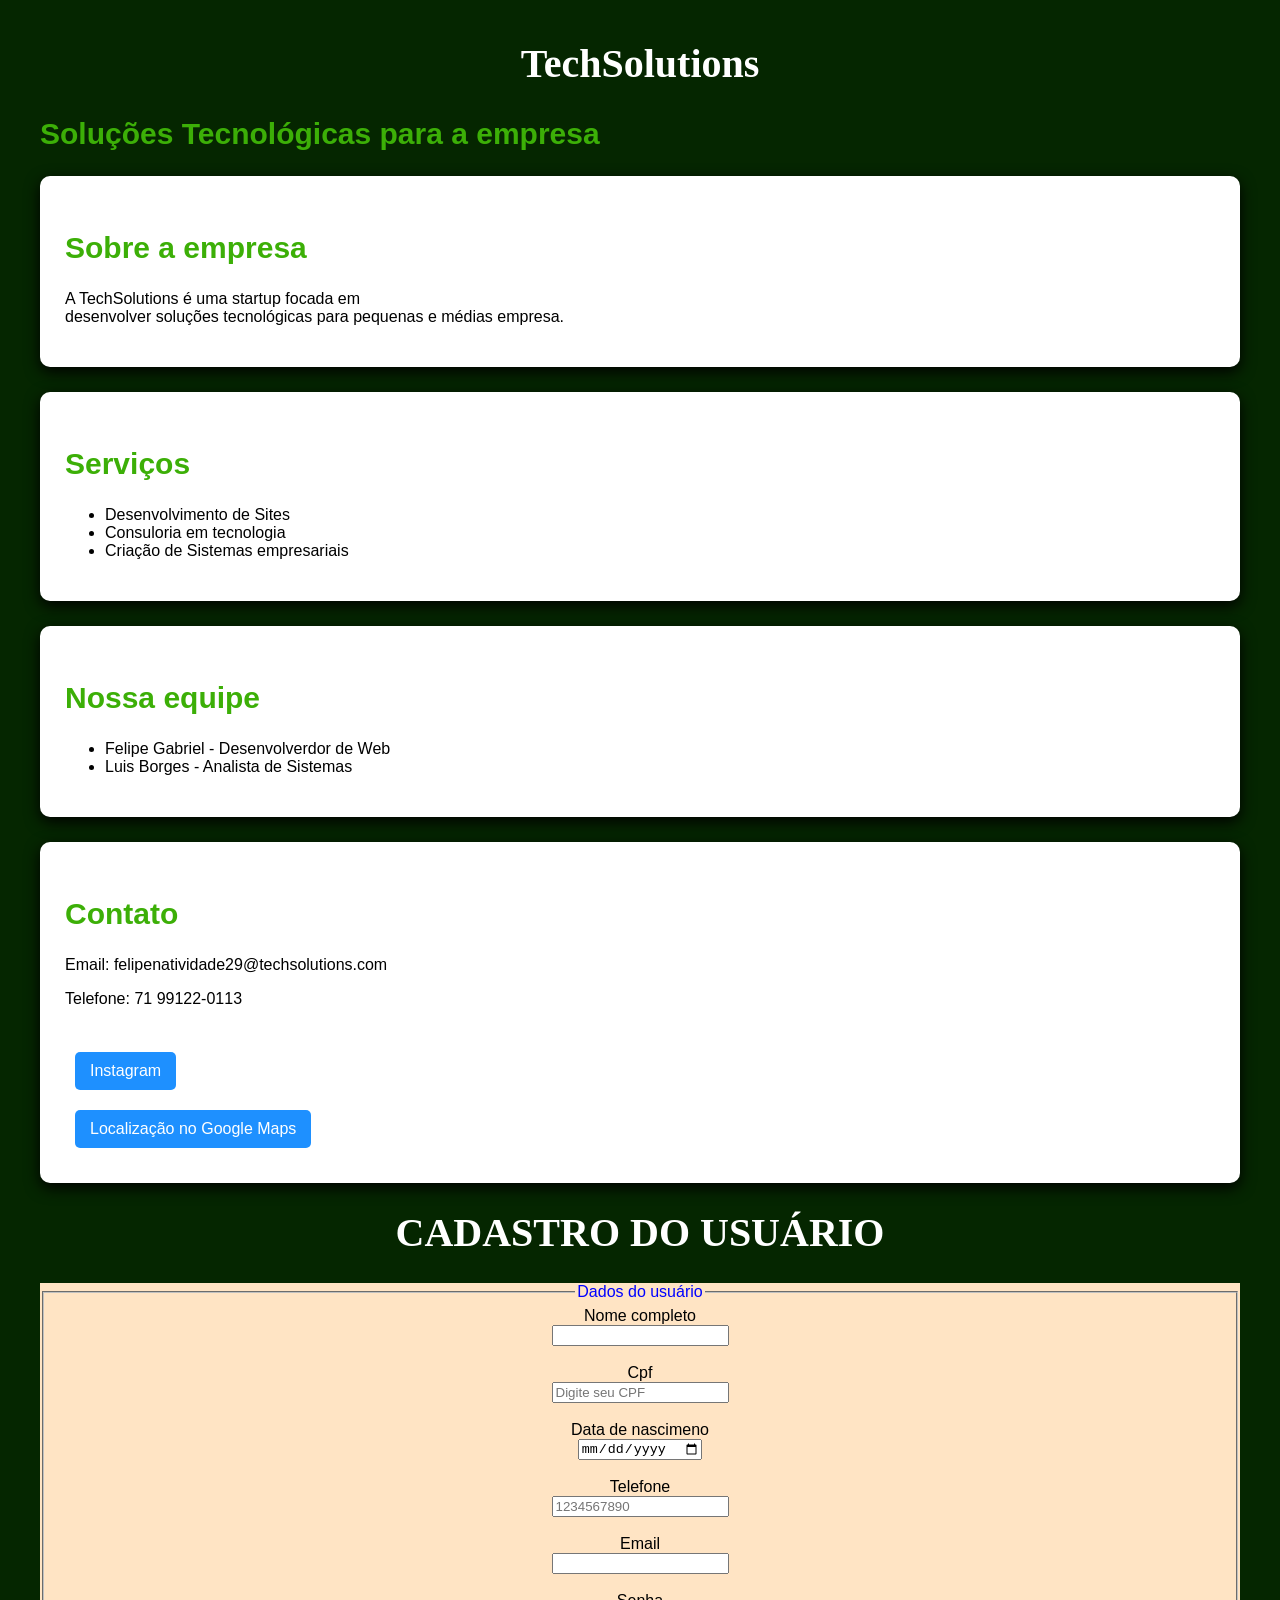
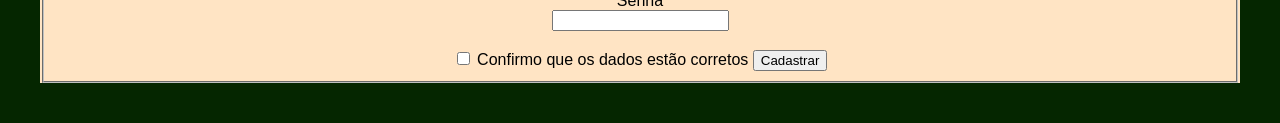
==== index.html @ b9e9bdde "site junto com o formulario" ====
<!DOCTYPE html>
<html lang="pt-br">

<head>
    <meta charset="UTF-8">
    <meta name="viewport" content="width=device-width, initial-scale=1.0">
    <title>TechSolutions</title>
    <link rel="stylesheet" href="style.css">
</head>

<body>
   
        <h1>TechSolutions</h1>
 
        <h2>Soluções Tecnológicas para a empresa</h2>


    <div class="card">

        <h2>Sobre a empresa</h2>

        <p>A TechSolutions é uma startup focada em <br> desenvolver soluções tecnológicas para pequenas e médias
            empresa. </p>


    </div>

    <div class="card">

        <h2 class="UL">Serviços</h2>
        <ul >
            <li>Desenvolvimento de Sites</li>
            <li>Consuloria em tecnologia</li>
            <li>Criação de Sistemas empresariais</li>
        </ul>

    </div>

    <div class="card">

        <h2>Nossa equipe</h2>

        <ul>
            <li>Felipe Gabriel - Desenvolverdor de Web</li>
            <li>Luis Borges - Analista de Sistemas</li>
        </ul>

    </div>

    <div class="card">

        <h2>Contato</h2>

        <p>Email: felipenatividade29@techsolutions.com</p>
        <p>Telefone: 71 99122-0113</p>



       <img src="startup.jpeg" alt="">

        <br>

        <a href="https://www.instagram.com/sougbr5?igsh=ZnJrdDI3NDVpM3F4" class="">Instagram</a>

        <br>

        <a href="https://share.google/DyYg4y6pBaPTcvIfC" class="t">Localização no Google Maps</a>

    </div>

  <h1 ALIGN="center">CADASTRO DO USUÁRIO</h1>
    <div class="conteiner">


         <form>

        <fieldset>

            <legend class="leg">Dados do usuário</legend>

            <label for="Nome">Nome completo</label><br>
            <input type="text" id="nome" minlength="3" maxlength="50"><br>
            <br>
            <label for="cpf">Cpf</label><br>
            <input type="text" id="cpf" placeholder="Digite seu CPF"><br>
            <br>
            <label for="Data">Data de nascimeno</label><br>
            <input type="date" id="data"><br>
            <br>
            <label for="">Telefone</label><br>
            <input type="tel" id="telefone" pattern="[0-9]{11}" placeholder="1234567890"><br>
            <br>
            <label for="">Email</label><br>
            <input type="email" id="email"><br>
            <br>
            <label for="senha">Senha</label><br>
            <input type="password" id="senha"><br>
            <br>
            <input type="checkbox" required>
            <label>Confirmo que os dados estão corretos</label>
            <button type="submit">Cadastrar</button>

        </fieldset>

    </form>

    </div>

</body>

</html>
---- style.css ----
body {
    background-color: rgb(5, 38, 0);
    margin: 40px;
    font-family: Arial, Helvetica, sans-serif;
}

h1 {
    font-family: Georgia, 'Times New Roman', Times, serif;
    text-align: center;
    color: rgb(255, 255, 255);
    font-size: 40px;
}

h2 {
    font-size: 30px;
    color: rgb(60, 175, 7);
    margin-top: 30px;
}

img {
    width: 400px;
    border-radius: 5px;
    display: block;
    margin: auto;
}

a {
    background-color: dodgerblue;
    color: white;
    padding: 10px 15px;
    text-decoration: none;
    border-radius: 5px;
    display: inline-block;
    margin-top: 10px;
    margin: 10px;

}

a:hover {
    background-color: rgb(83, 50, 204);
}
 
.card {
    background-color: rgb(255, 255, 255);
    padding: 25px;
    margin-top: 25px;
    border-radius: 10px;
    box-shadow: 0px 5px 15px rgba(0,0,0.1);
}

.conteiner{
    background-color: bisque;
    border: 5px;
    text-align: center;
    
}
 .leg{
    color: blue;
    text-decoration: double;
    
 }
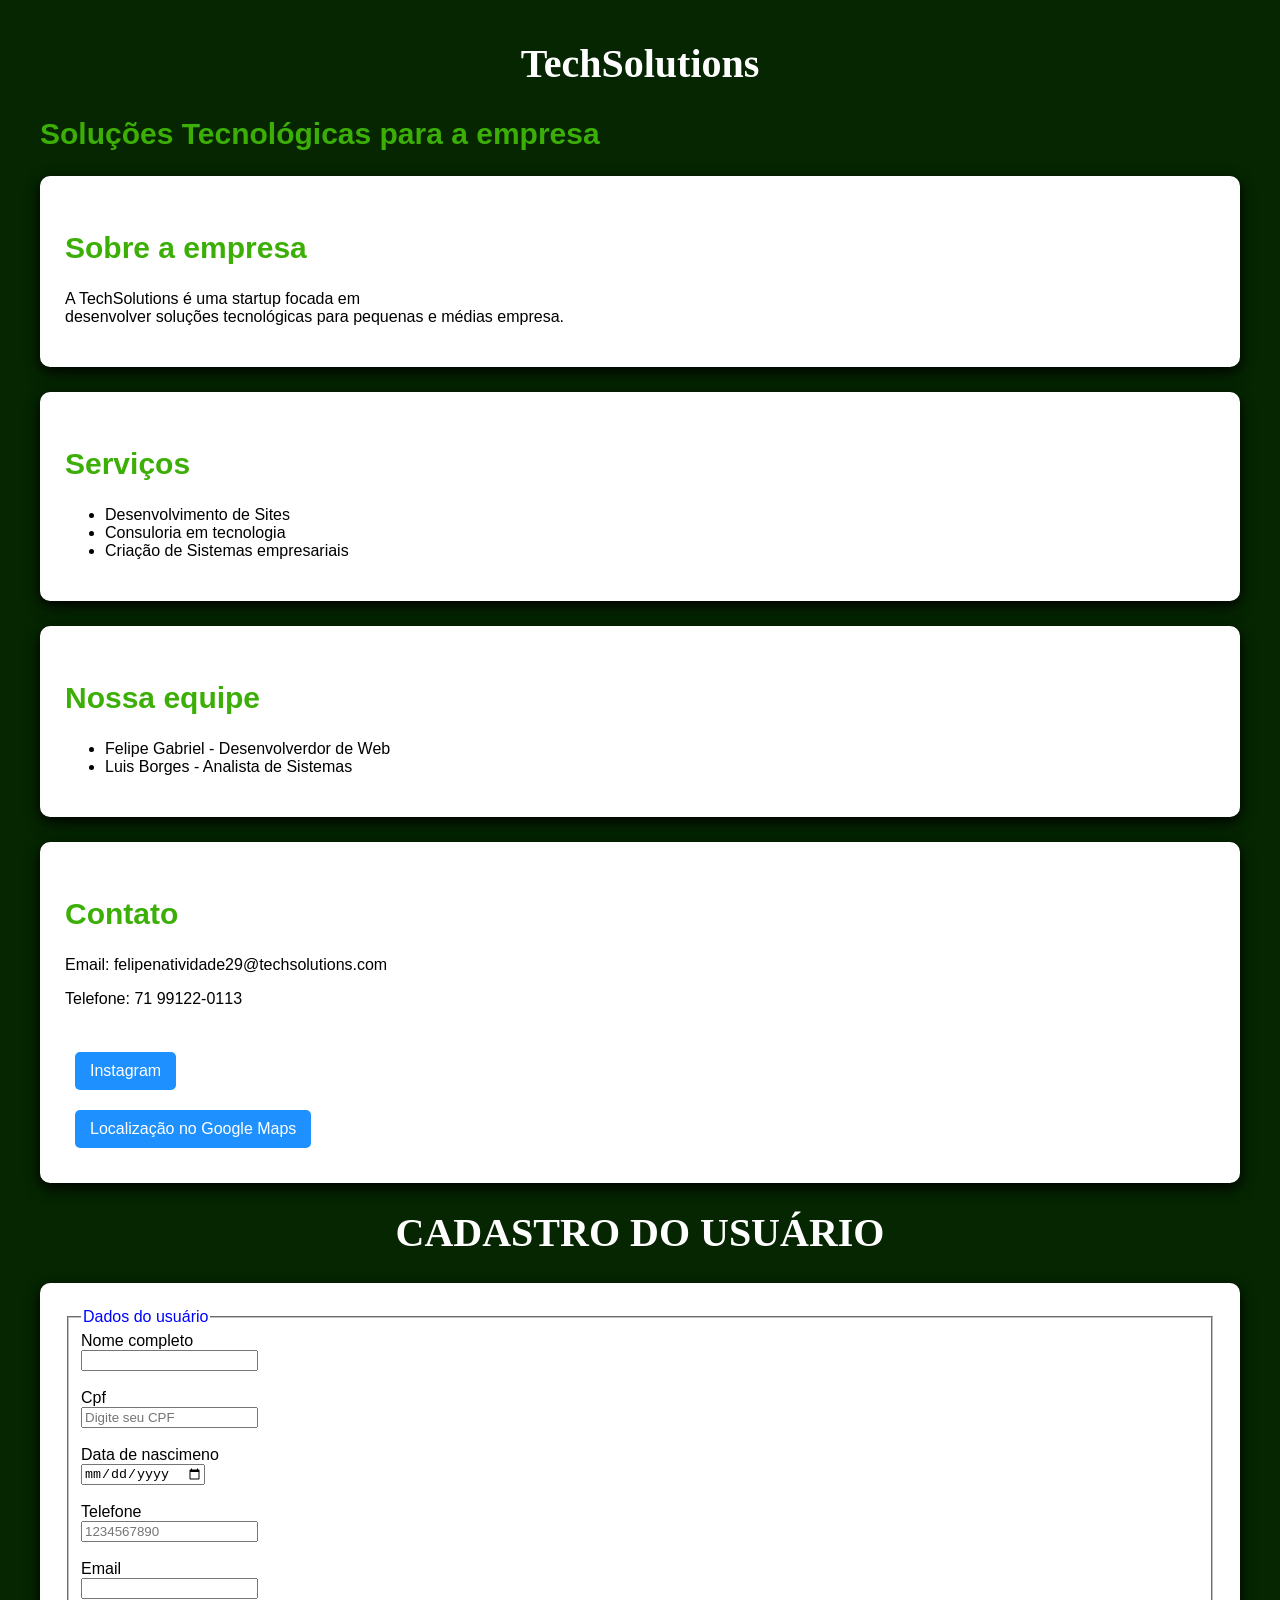
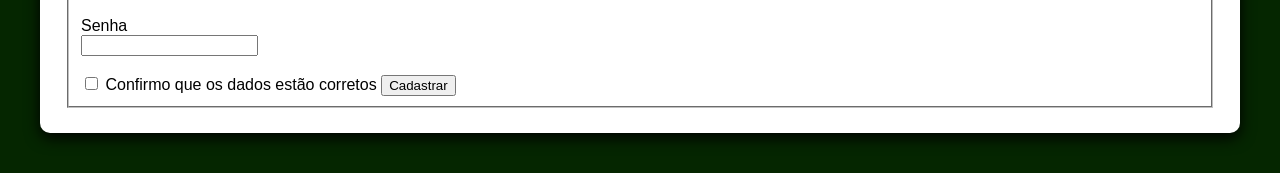
==== commit 8495daec: "Update index.html" ====
--- a/index.html
+++ b/index.html
@@ -69,7 +69,7 @@
     </div>
 
   <h1 ALIGN="center">CADASTRO DO USUÁRIO</h1>
-    <div class="conteiner">
+    <div class="card">
 
 
          <form>
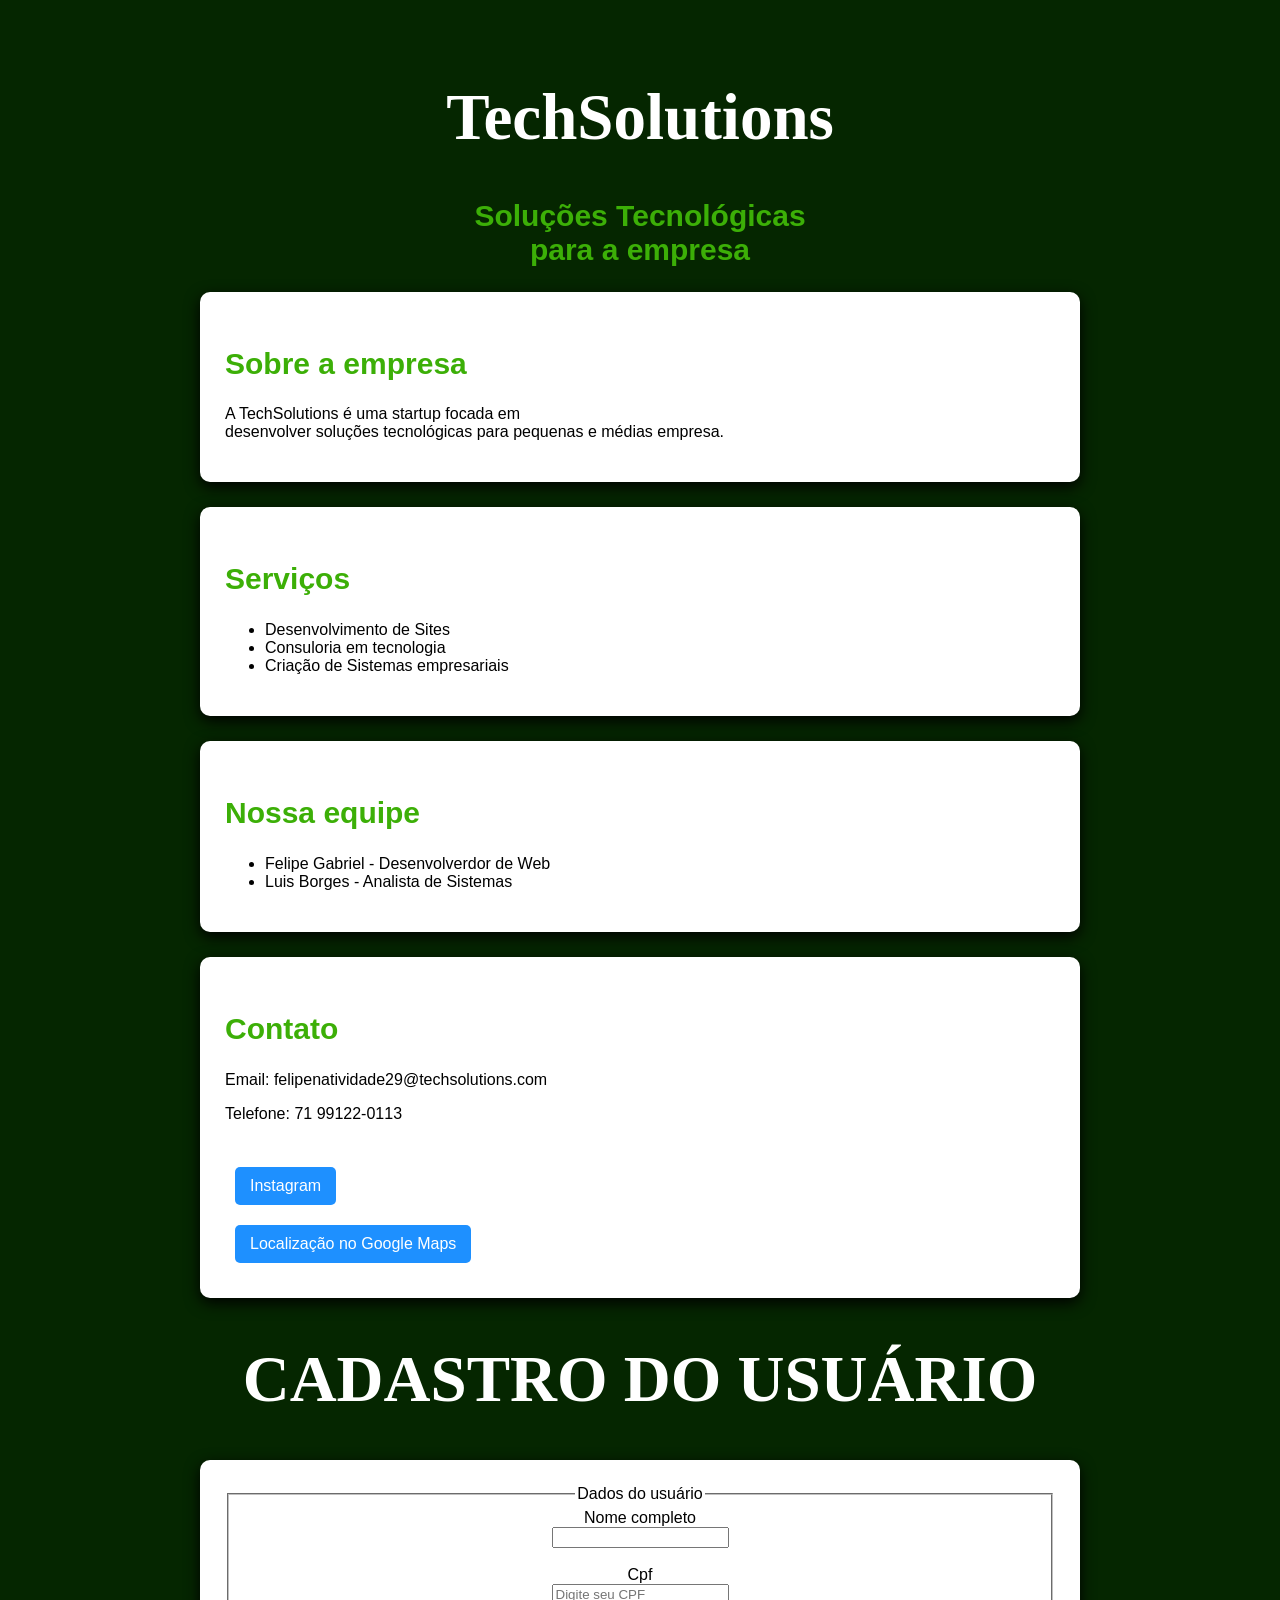
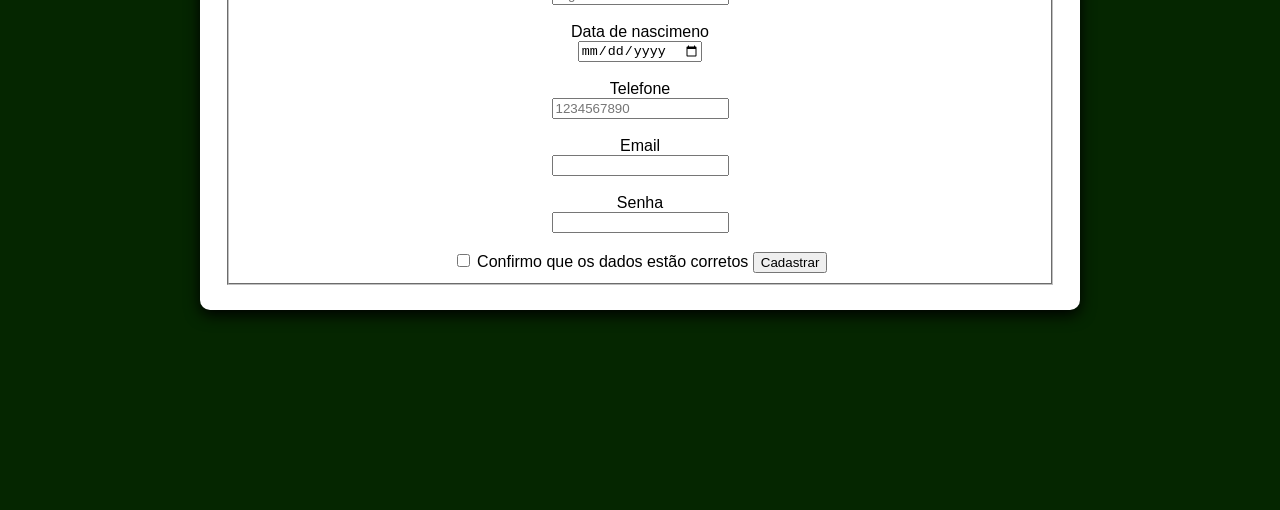
==== commit a44a0bf4: "mini avanço" ====
--- a/index.html
+++ b/index.html
@@ -12,7 +12,7 @@
    
         <h1>TechSolutions</h1>
  
-        <h2>Soluções Tecnológicas para a empresa</h2>
+        <h2 align="center">Soluções Tecnológicas <br> para a empresa</h2>
 
 
     <div class="card">
@@ -68,13 +68,13 @@
 
     </div>
 
-  <h1 ALIGN="center">CADASTRO DO USUÁRIO</h1>
+  <h1 align="center">CADASTRO DO USUÁRIO</h1>
     <div class="card">
 
 
          <form>
 
-        <fieldset>
+        <fieldset align="center">
 
             <legend class="leg">Dados do usuário</legend>
 
--- a/style.css
+++ b/style.css
@@ -1,14 +1,15 @@
 body {
     background-color: rgb(5, 38, 0);
-    margin: 40px;
+    margin: 200px;
     font-family: Arial, Helvetica, sans-serif;
+    margin-top: 80px;
 }
 
 h1 {
     font-family: Georgia, 'Times New Roman', Times, serif;
     text-align: center;
     color: rgb(255, 255, 255);
-    font-size: 40px;
+    font-size: 65px;
 }
 
 h2 {
@@ -17,7 +18,7 @@
     margin-top: 30px;
 }
 
-img {
+img-baixo {
     width: 400px;
     border-radius: 5px;
     display: block;
@@ -48,14 +49,3 @@
     box-shadow: 0px 5px 15px rgba(0,0,0.1);
 }
 
-.conteiner{
-    background-color: bisque;
-    border: 5px;
-    text-align: center;
-    
-}
- .leg{
-    color: blue;
-    text-decoration: double;
-    
- }
